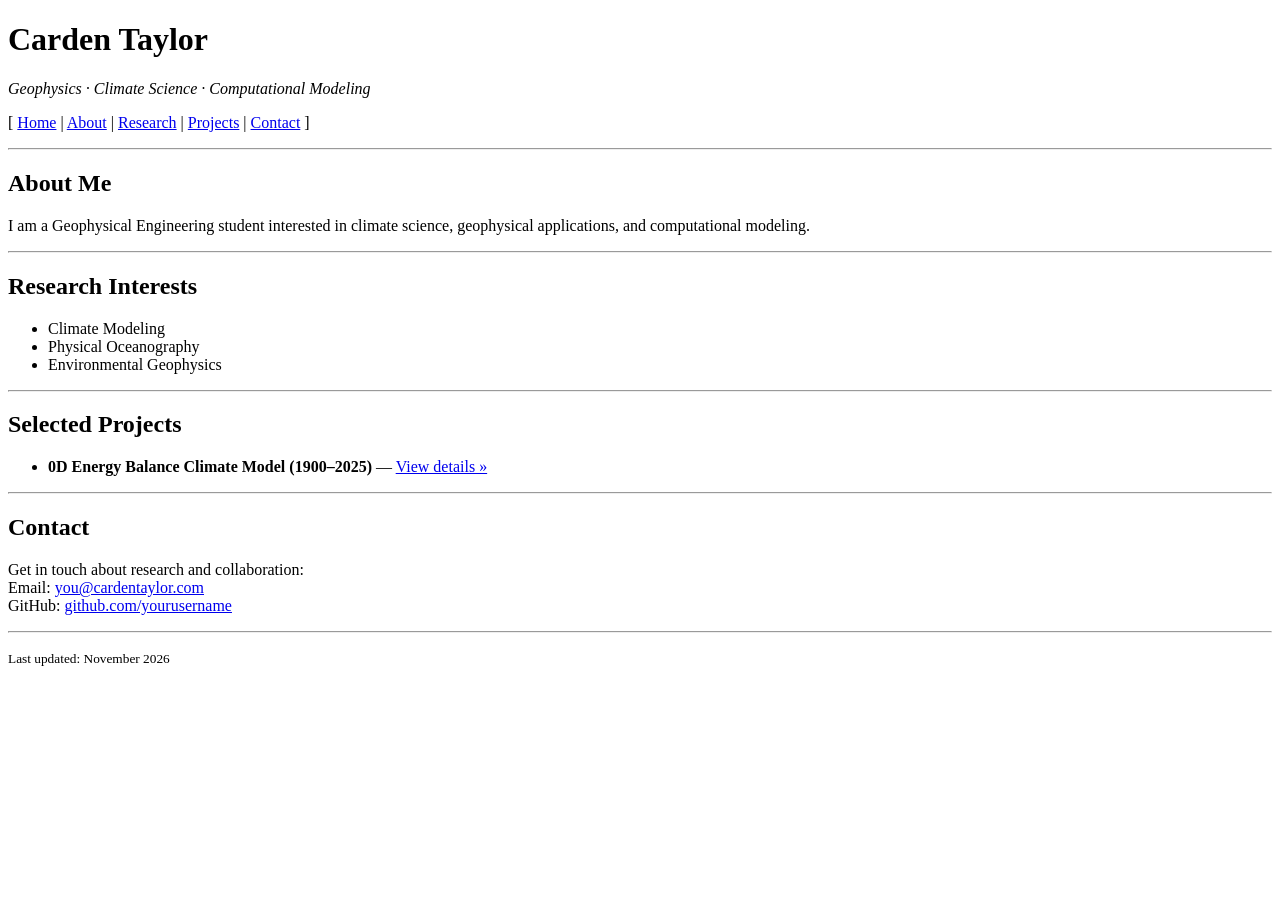
==== index.html @ 0af70a58 "Add files via upload" ====
<!DOCTYPE html>
<html lang="en">
<head>
    <meta charset="UTF-8">
    <meta name="viewport" content="width=device-width, initial-scale=1.0">
    <title>Carden Taylor - Geophysics</title>
</head>
<body>

    <h1>Carden Taylor</h1>
    <p><i>Geophysics &middot; Climate Science &middot; Computational Modeling</i></p>

    <p>
        [ <a href="index.html">Home</a> |
        <a href="#about">About</a> |
        <a href="#research">Research</a> |
        <a href="projects.html">Projects</a> |
        <a href="#contact">Contact</a> ]
    </p>

    <hr>

    <h2 id="about">About Me</h2>
    <p>
        I am a Geophysical Engineering student interested in climate science,
        geophysical applications, and computational modeling.
    </p>

    <hr>

    <h2 id="research">Research Interests</h2>
    <ul>
        <li>Climate Modeling</li>
        <li>Physical Oceanography</li>
        <li>Environmental Geophysics</li>
    </ul>

    <hr>

    <h2 id="projects">Selected Projects</h2>
    <ul>
        <li>
            <b>0D Energy Balance Climate Model (1900&ndash;2025)</b> &mdash;
            <a href="0d-energy-balance-climate-model.html">View details &raquo;</a>
        </li>
    </ul>

    <hr>

    <h2 id="contact">Contact</h2>
    <p>
        Get in touch about research and collaboration:<br>
        Email: <a href="mailto:you@cardentaylor.com">you@cardentaylor.com</a><br>
        GitHub: <a href="https://github.com/yourusername">github.com/yourusername</a>
    </p>

    <hr>

    <p><small>Last updated: November 2026</small></p>

</body>
</html>
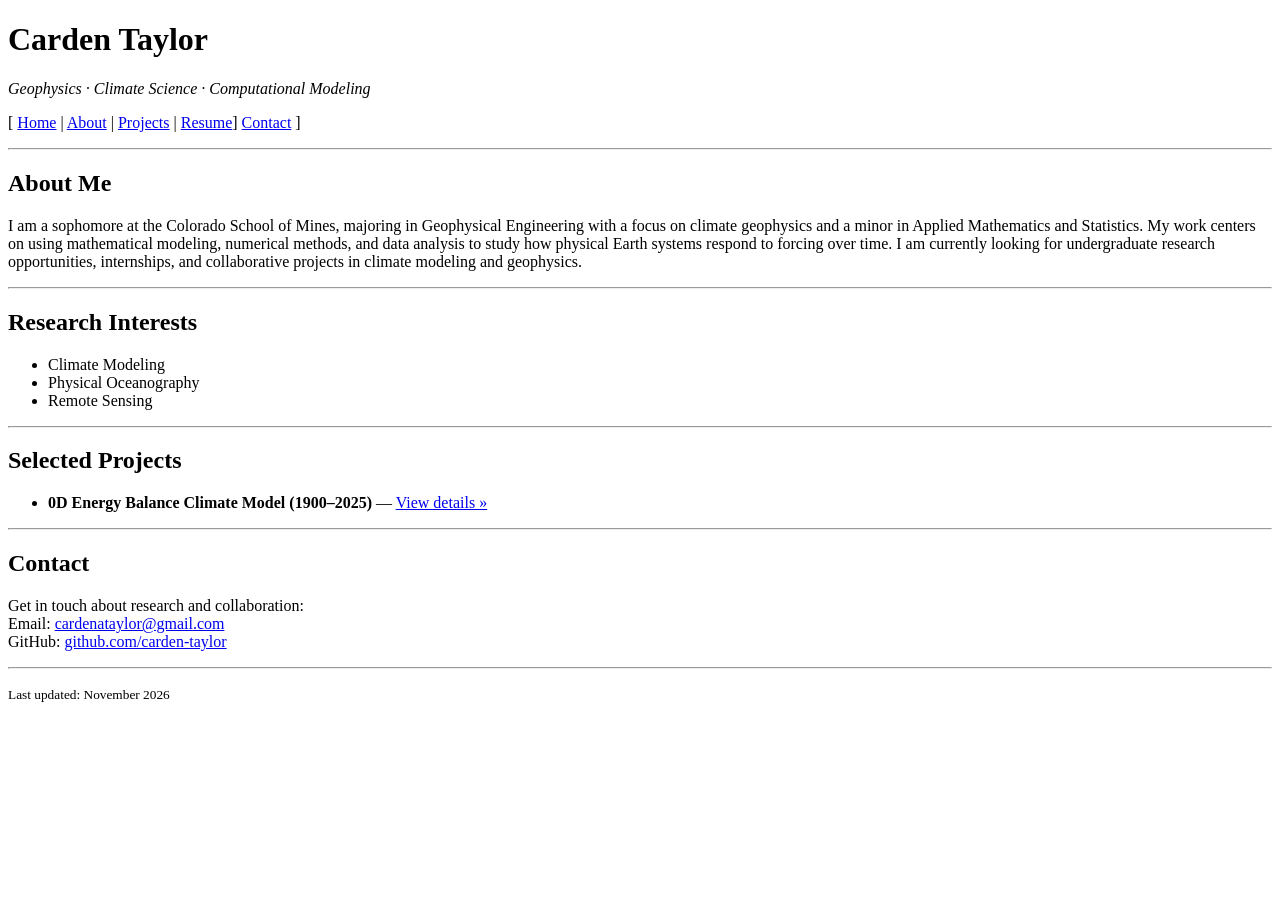
==== commit 811a9098: "Add files via upload" ====
--- a/index.html
+++ b/index.html
@@ -13,8 +13,8 @@
     <p>
         [ <a href="index.html">Home</a> |
         <a href="#about">About</a> |
-        <a href="#research">Research</a> |
-        <a href="projects.html">Projects</a> |
+        <a href="#projects">Projects</a> |
+        <a href="resume.pdf">Resume</a>]
         <a href="#contact">Contact</a> ]
     </p>
 
@@ -22,8 +22,7 @@
 
     <h2 id="about">About Me</h2>
     <p>
-        I am a Geophysical Engineering student interested in climate science,
-        geophysical applications, and computational modeling.
+        I am a sophomore at the Colorado School of Mines, majoring in Geophysical Engineering with a focus on climate geophysics and a minor in Applied Mathematics and Statistics. My work centers on using mathematical modeling, numerical methods, and data analysis to study how physical Earth systems respond to forcing over time. I am currently looking for undergraduate research opportunities, internships, and collaborative projects in climate modeling and geophysics.
     </p>
 
     <hr>
@@ -32,7 +31,7 @@
     <ul>
         <li>Climate Modeling</li>
         <li>Physical Oceanography</li>
-        <li>Environmental Geophysics</li>
+        <li>Remote Sensing</li>
     </ul>
 
     <hr>
@@ -50,8 +49,8 @@
     <h2 id="contact">Contact</h2>
     <p>
         Get in touch about research and collaboration:<br>
-        Email: <a href="mailto:you@cardentaylor.com">you@cardentaylor.com</a><br>
-        GitHub: <a href="https://github.com/yourusername">github.com/yourusername</a>
+        Email: <a href="mailto:cardenataylor@gmail.com">cardenataylor@gmail.com</a><br>
+        GitHub: <a href="https://github.com/carden-taylor">github.com/carden-taylor</a>
     </p>
 
     <hr>
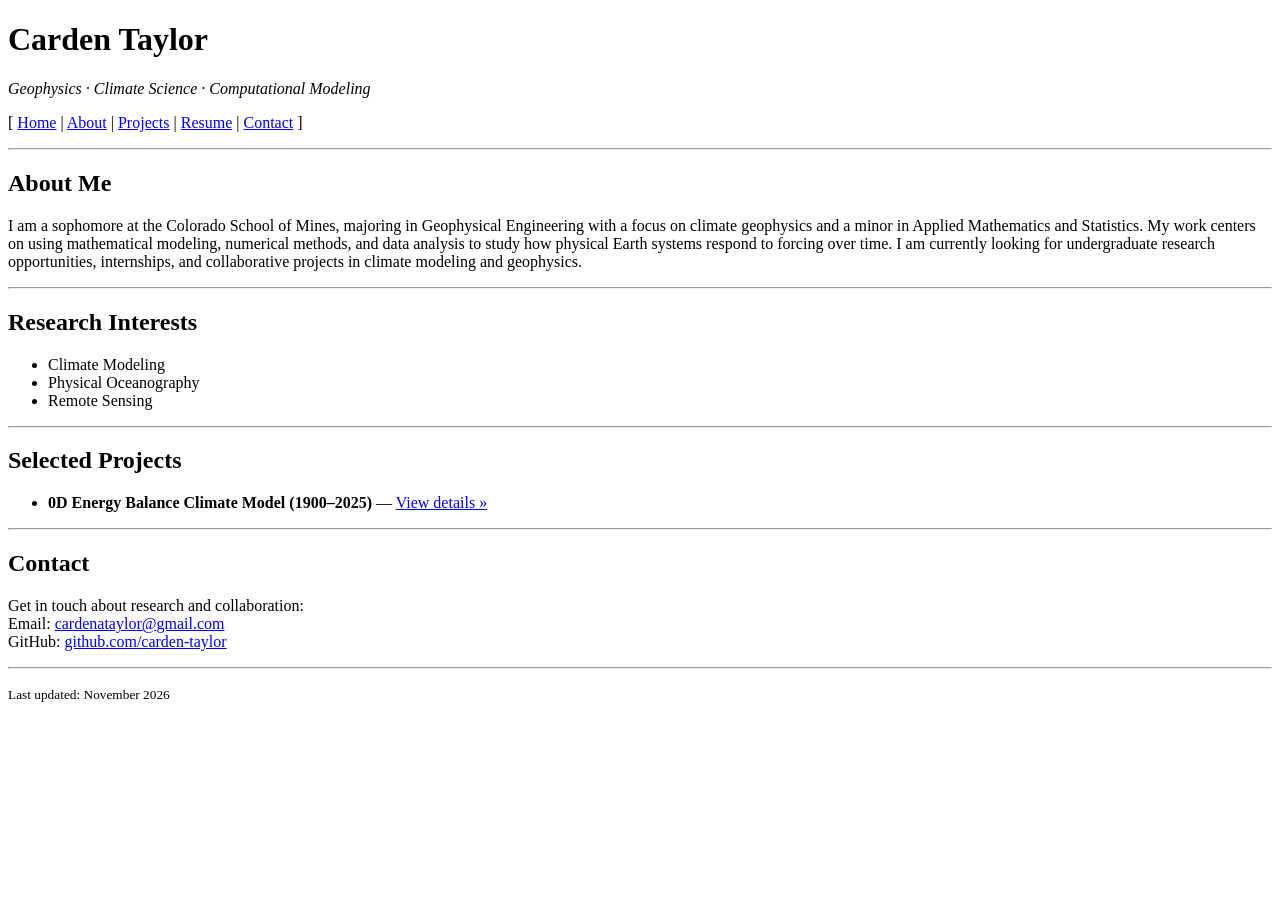
==== commit dae122b1: "Add files via upload" ====
--- a/index.html
+++ b/index.html
@@ -14,7 +14,7 @@
         [ <a href="index.html">Home</a> |
         <a href="#about">About</a> |
         <a href="#projects">Projects</a> |
-        <a href="resume.pdf">Resume</a>]
+        <a href="resume.pdf">Resume</a> |
         <a href="#contact">Contact</a> ]
     </p>
 
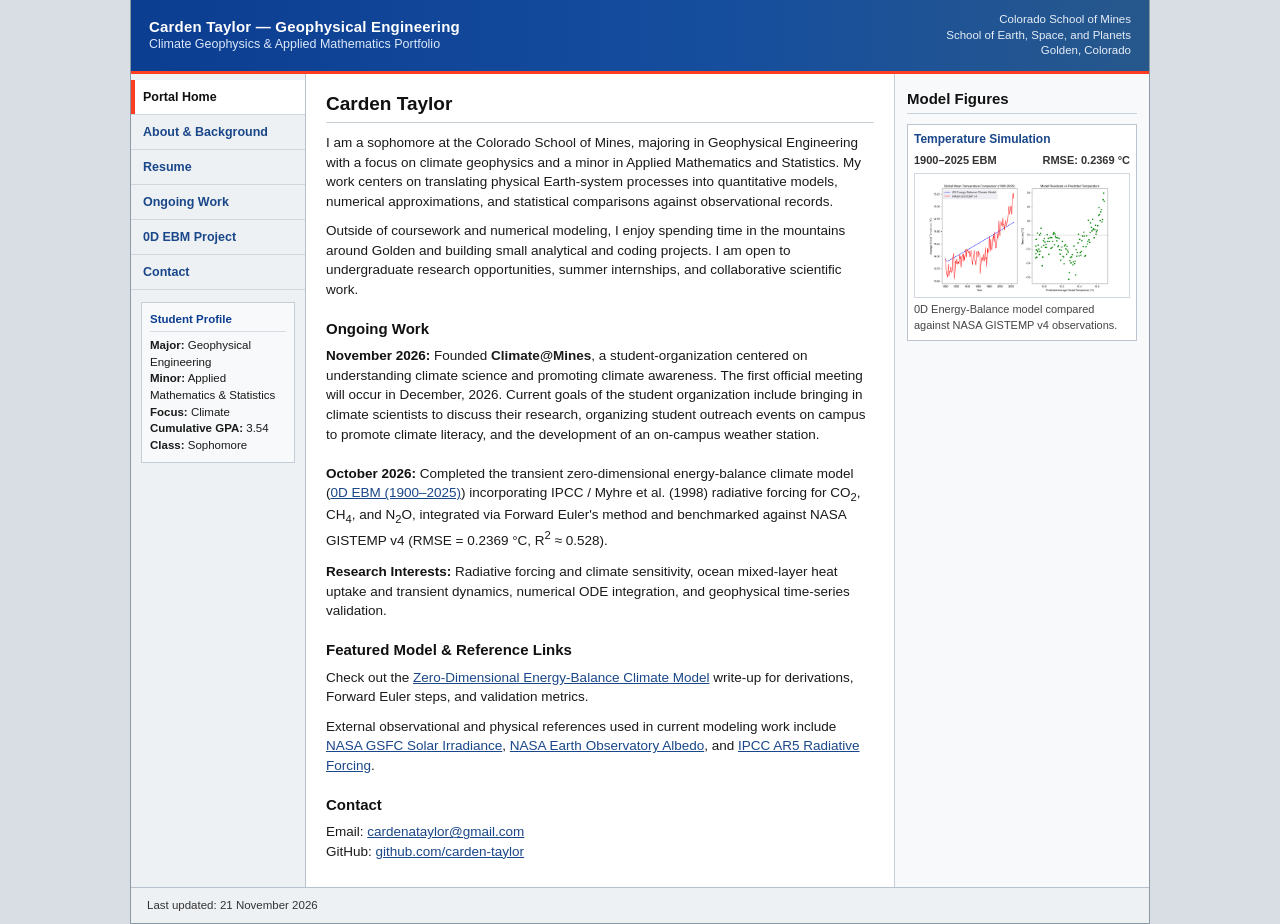
==== commit 345cfe2d: "Add files via upload" ====
--- a/index.html
+++ b/index.html
@@ -1,61 +1,119 @@
 <!DOCTYPE html>
 <html lang="en">
 <head>
-    <meta charset="UTF-8">
-    <meta name="viewport" content="width=device-width, initial-scale=1.0">
-    <title>Carden Taylor - Geophysics</title>
+  <meta charset="UTF-8">
+  <meta name="viewport" content="width=device-width, initial-scale=1.0">
+  <title>Carden Taylor - Climate Geophysics &amp; Modeling</title>
+  <link rel="stylesheet" href="style.css">
 </head>
 <body>
+  <div class="page-wrapper">
+    <header class="top-banner">
+      <div class="banner-left">
+        <div class="banner-titles">
+          <div class="agency-line">Carden Taylor &mdash; Geophysical Engineering</div>
+          <div class="sub-line">Climate Geophysics &amp; Applied Mathematics Portfolio</div>
+        </div>
+      </div>
+      <div class="banner-right">
+        Colorado School of Mines<br>
+        School of Earth, Space, and Planets<br>
+        Golden, Colorado
+      </div>
+    </header>
 
-    <h1>Carden Taylor</h1>
-    <p><i>Geophysics &middot; Climate Science &middot; Computational Modeling</i></p>
+    <div class="portal-body">
+      <nav class="left-nav" aria-label="Site Navigation">
+        <ul>
+          <li><a href="index.html" class="active">Portal Home</a></li>
+          <li><a href="#about">About &amp; Background</a></li>
+          <li><a href="resume.html">Resume</a></li>
+          <li><a href="#projects">Ongoing Work</a></li>
+          <li><a href="0d-energy-balance-climate-model.html">0D EBM Project</a></li>
+          <li><a href="#contact">Contact</a></li>
+        </ul>
 
-    <p>
-        [ <a href="index.html">Home</a> |
-        <a href="#about">About</a> |
-        <a href="#projects">Projects</a> |
-        <a href="resume.pdf">Resume</a> |
-        <a href="#contact">Contact</a> ]
-    </p>
+        <div class="sidebar-box">
+          <h4>Student Profile</h4>
+          <b>Major:</b> Geophysical Engineering<br>
+          <b>Minor:</b> Applied Mathematics &amp; Statistics<br>
+          <b>Focus:</b> Climate<br>
+          <b>Cumulative GPA:</b> 3.54<br>
+          <b>Class:</b> Sophomore
+        </div>
+      </nav>
 
-    <hr>
+      <main class="center-main">
+        <h1 id="about">Carden Taylor</h1>
+        <p>
+          I am a sophomore at the Colorado School of Mines, majoring in Geophysical Engineering
+          with a focus on climate geophysics and a minor in Applied Mathematics and Statistics. My work
+          centers on translating physical Earth-system processes into quantitative models, numerical
+          approximations, and statistical comparisons against observational records.
+        </p>
+        <p>
+          Outside of coursework and numerical modeling, I enjoy spending time in the mountains around
+          Golden and building small analytical and coding projects. I am open to undergraduate research
+          opportunities, summer internships, and collaborative scientific work.
+        </p>
 
-    <h2 id="about">About Me</h2>
-    <p>
-        I am a sophomore at the Colorado School of Mines, majoring in Geophysical Engineering with a focus on climate geophysics and a minor in Applied Mathematics and Statistics. My work centers on using mathematical modeling, numerical methods, and data analysis to study how physical Earth systems respond to forcing over time. I am currently looking for undergraduate research opportunities, internships, and collaborative projects in climate modeling and geophysics.
-    </p>
+        <h2 id="projects">Ongoing Work</h2>
 
-    <hr>
+        <div class="update-item">
+          <span class="update-date">November 2026:</span> Founded <b>Climate@Mines</b>, a student-organization centered on understanding climate science and promoting climate awareness. The first official meeting will occur in December, 2026. Current goals of the student organization include bringing in climate scientists to discuss their research, organizing student outreach events on campus to promote climate literacy, and the development of an on-campus weather station.<br><br>
+          <span class="update-date">October 2026:</span> Completed the transient zero-dimensional
+          energy-balance climate model (<a href="0d-energy-balance-climate-model.html">0D EBM (1900&ndash;2025)</a>)
+          incorporating IPCC / Myhre et al. (1998) radiative forcing for CO<sub>2</sub>, CH<sub>4</sub>,
+          and N<sub>2</sub>O, integrated via Forward Euler's method and benchmarked against NASA GISTEMP v4
+          (RMSE = 0.2369 &deg;C, R<sup>2</sup> &approx; 0.528).
+        </div>
 
-    <h2 id="research">Research Interests</h2>
-    <ul>
-        <li>Climate Modeling</li>
-        <li>Physical Oceanography</li>
-        <li>Remote Sensing</li>
-    </ul>
+        <div class="update-item">
+          <span class="update-date">Research Interests:</span> Radiative forcing and climate sensitivity,
+          ocean mixed-layer heat uptake and transient dynamics, numerical ODE integration, and geophysical
+          time-series validation.
+        </div>
 
-    <hr>
+        <h2 id="datasets">Featured Model &amp; Reference Links</h2>
+        <p>
+          Check out the <a href="0d-energy-balance-climate-model.html">Zero-Dimensional Energy-Balance Climate Model</a>
+          write-up for derivations, Forward Euler steps, and validation metrics.
+        </p>
+        <p>
+          External observational and physical references used in current modeling work include
+          <a href="https://earth.gsfc.nasa.gov/climate/projects/solar-irradiance/science">NASA GSFC Solar Irradiance</a>,
+          <a href="https://science.nasa.gov/earth/earth-observatory/measuring-earths-albedo-84499/">NASA Earth Observatory Albedo</a>,
+          and <a href="https://www.ipcc.ch/site/assets/uploads/2018/07/WGI_AR5_Chap_8_SM.pdf">IPCC AR5 Radiative Forcing</a>.
+        </p>
 
-    <h2 id="projects">Selected Projects</h2>
-    <ul>
-        <li>
-            <b>0D Energy Balance Climate Model (1900&ndash;2025)</b> &mdash;
-            <a href="0d-energy-balance-climate-model.html">View details &raquo;</a>
-        </li>
-    </ul>
+        <h2 id="contact">Contact</h2>
+        <p>
+          Email: <a href="mailto:cardenataylor@gmail.com">cardenataylor@gmail.com</a><br>
+          GitHub: <a href="https://github.com/carden-taylor">github.com/carden-taylor</a>
+        </p>
+      </main>
 
-    <hr>
+      <aside class="right-panel" aria-label="Model Figures and Summary">
+        <h2>Model Figures</h2>
 
-    <h2 id="contact">Contact</h2>
-    <p>
-        Get in touch about research and collaboration:<br>
-        Email: <a href="mailto:cardenataylor@gmail.com">cardenataylor@gmail.com</a><br>
-        GitHub: <a href="https://github.com/carden-taylor">github.com/carden-taylor</a>
-    </p>
+        <div class="figure-block">
+          <div class="figure-title">Temperature Simulation</div>
+          <div class="figure-meta">
+            <span>1900&ndash;2025 EBM</span>
+            <span>RMSE: 0.2369 &deg;C</span>
+          </div>
+          <!-- Replace temp-comparison-1900-2025.png with your exported plot image -->
+          <img src="0d-energy-balance-climate-model.png" alt="Global Mean Temperature Comparison (1900-2025) vs NASA GISTEMP v4">
+          <div class="figure-caption">
+            0D Energy-Balance model compared against NASA GISTEMP v4 observations.
+          </div>
+        </div>
+      </aside>
+    </div>
 
-    <hr>
-
-    <p><small>Last updated: November 2026</small></p>
-
+    <footer class="site-footer">
+      <div>Last updated: 21 November 2026</div>
+    </footer>
+  </div>
 </body>
 </html>
--- a/style.css
+++ b/style.css
@@ -0,0 +1,338 @@
+/* Classic NASA / GISS-inspired scientific portal stylesheet */
+* {
+  box-sizing: border-box;
+}
+
+body {
+  margin: 0;
+  padding: 0;
+  background-color: #d8dee4;
+  font-family: Arial, Helvetica, sans-serif;
+  font-size: 13.5px;
+  line-height: 1.45;
+  color: #1a1a1a;
+}
+
+.page-wrapper {
+  max-width: 1020px;
+  margin: 0 auto;
+  background-color: #ffffff;
+  border-left: 1px solid #8c99a6;
+  border-right: 1px solid #8c99a6;
+  border-bottom: 1px solid #8c99a6;
+}
+
+/* Top NASA / Institution Banner */
+.top-banner {
+  background: linear-gradient(90deg, #0b3d91 0%, #164e9e 58%, #27588c 100%);
+  color: #ffffff;
+  padding: 12px 18px;
+  border-bottom: 3px solid #fc3d21;
+  display: flex;
+  justify-content: space-between;
+  align-items: center;
+  gap: 16px;
+}
+
+.banner-left {
+  display: flex;
+  align-items: center;
+  gap: 14px;
+}
+
+.mission-badge {
+  width: 54px;
+  height: 54px;
+  border-radius: 50%;
+  background-color: #06255c;
+  border: 2px solid #8ab4f8;
+  display: flex;
+  flex-direction: column;
+  align-items: center;
+  justify-content: center;
+  font-weight: bold;
+  letter-spacing: 0.5px;
+  flex-shrink: 0;
+}
+
+.mission-badge .badge-top {
+  font-size: 13px;
+  color: #ffffff;
+  line-height: 1.1;
+}
+
+.mission-badge .badge-sub {
+  font-size: 8px;
+  color: #bcd4f8;
+  line-height: 1.1;
+}
+
+.banner-titles .agency-line {
+  font-size: 15px;
+  font-weight: bold;
+  letter-spacing: 0.2px;
+  line-height: 1.25;
+}
+
+.banner-titles .sub-line {
+  font-size: 12.5px;
+  color: #dce8fa;
+  line-height: 1.25;
+}
+
+.banner-right {
+  text-align: right;
+  font-size: 11.5px;
+  line-height: 1.35;
+  color: #e6eef8;
+}
+
+/* Three-column classic portal grid */
+.portal-body {
+  display: grid;
+  grid-template-columns: 175px 1fr 255px;
+  min-height: 520px;
+}
+
+/* Left Sidebar Navigation */
+.left-nav {
+  background-color: #eef1f4;
+  border-right: 1px solid #b8c2cc;
+  padding-top: 6px;
+}
+
+.left-nav ul {
+  list-style: none;
+  margin: 0;
+  padding: 0;
+}
+
+.left-nav li {
+  border-bottom: 1px solid #cfd6de;
+}
+
+.left-nav a {
+  display: block;
+  padding: 8px 12px;
+  text-decoration: none;
+  font-weight: bold;
+  font-size: 12.5px;
+  color: #1a4789;
+  background-color: #eef1f4;
+}
+
+.left-nav a:hover {
+  background-color: #dfe6ed;
+  color: #0b2d5e;
+  text-decoration: underline;
+}
+
+.left-nav a.active {
+  background-color: #ffffff;
+  color: #111111;
+  border-left: 4px solid #fc3d21;
+  padding-left: 8px;
+}
+
+.sidebar-box {
+  margin: 12px 10px;
+  padding: 8px;
+  background-color: #f8f9fa;
+  border: 1px solid #c5cdd6;
+  font-size: 11.5px;
+}
+
+.sidebar-box h4 {
+  margin: 0 0 5px 0;
+  font-size: 11.5px;
+  color: #0b3d91;
+  border-bottom: 1px solid #d5dce3;
+  padding-bottom: 3px;
+}
+
+/* Center Main Column */
+.center-main {
+  padding: 16px 20px;
+  background-color: #ffffff;
+}
+
+.center-main h1 {
+  margin: 0 0 10px 0;
+  font-size: 19px;
+  color: #111111;
+  border-bottom: 1px solid #c8d0d8;
+  padding-bottom: 5px;
+}
+
+.center-main h2 {
+  margin: 18px 0 7px 0;
+  font-size: 15px;
+  color: #111111;
+}
+
+.center-main h3 {
+  margin: 14px 0 5px 0;
+  font-size: 13.5px;
+  color: #0b3d91;
+}
+
+.center-main p {
+  margin: 0 0 10px 0;
+}
+
+a {
+  color: #1a4789;
+}
+
+a:visited {
+  color: #4b2e83;
+}
+
+a:hover {
+  color: #b31b1b;
+}
+
+.update-item {
+  margin-bottom: 12px;
+}
+
+.update-date {
+  font-weight: bold;
+  color: #111111;
+}
+
+/* Right Figures & Data Column */
+.right-panel {
+  background-color: #f7f9fb;
+  border-left: 1px solid #c5cdd6;
+  padding: 14px 12px;
+}
+
+.right-panel h2 {
+  margin: 0 0 10px 0;
+  font-size: 15px;
+  color: #111111;
+  border-bottom: 1px solid #c8d0d8;
+  padding-bottom: 4px;
+}
+
+.figure-block {
+  margin-bottom: 14px;
+  background-color: #ffffff;
+  border: 1px solid #bcc5cf;
+  padding: 6px;
+}
+
+.figure-title {
+  font-size: 12px;
+  font-weight: bold;
+  color: #1a4789;
+  margin-bottom: 4px;
+}
+
+.figure-meta {
+  display: flex;
+  justify-content: space-between;
+  font-size: 11px;
+  font-weight: bold;
+  color: #333333;
+  margin-bottom: 4px;
+}
+
+.figure-block img {
+  display: block;
+  width: 100%;
+  height: auto;
+  border: 1px solid #d0d7de;
+}
+
+.figure-caption {
+  font-size: 11px;
+  color: #444444;
+  margin-top: 4px;
+}
+
+.station-box {
+  background-color: #eef2f6;
+  border: 1px solid #b5bec8;
+  padding: 6px;
+  font-size: 11px;
+}
+
+.station-header {
+  font-weight: bold;
+  color: #111111;
+  border-bottom: 1px solid #c5cdd6;
+  padding-bottom: 3px;
+  margin-bottom: 4px;
+}
+
+/* Tables & Equations */
+table.data-table {
+  width: 100%;
+  border-collapse: collapse;
+  margin: 10px 0 14px 0;
+  font-size: 12px;
+}
+
+table.data-table th {
+  background-color: #e4eaf1;
+  color: #111111;
+  text-align: left;
+  padding: 5px 7px;
+  border: 1px solid #9aa6b2;
+}
+
+table.data-table td {
+  padding: 5px 7px;
+  border: 1px solid #b8c2cc;
+}
+
+.eq-box {
+  background-color: #f4f6f9;
+  border: 1px solid #c5cdd6;
+  padding: 8px 10px;
+  margin: 8px 0 12px 0;
+  overflow-x: auto;
+}
+
+/* Footer */
+.site-footer {
+  background-color: #eef1f4;
+  border-top: 1px solid #b8c2cc;
+  padding: 9px 16px;
+  font-size: 11.5px;
+  color: #333333;
+  display: flex;
+  justify-content: space-between;
+  flex-wrap: wrap;
+  gap: 8px;
+}
+
+@media (max-width: 860px) {
+  .portal-body {
+    grid-template-columns: 160px 1fr;
+  }
+  .right-panel {
+    grid-column: 1 / -1;
+    border-left: none;
+    border-top: 1px solid #c5cdd6;
+  }
+}
+
+@media (max-width: 620px) {
+  .top-banner {
+    flex-direction: column;
+    align-items: flex-start;
+  }
+  .banner-right {
+    text-align: left;
+  }
+  .portal-body {
+    grid-template-columns: 1fr;
+  }
+  .left-nav {
+    border-right: none;
+    border-bottom: 1px solid #b8c2cc;
+  }
+}
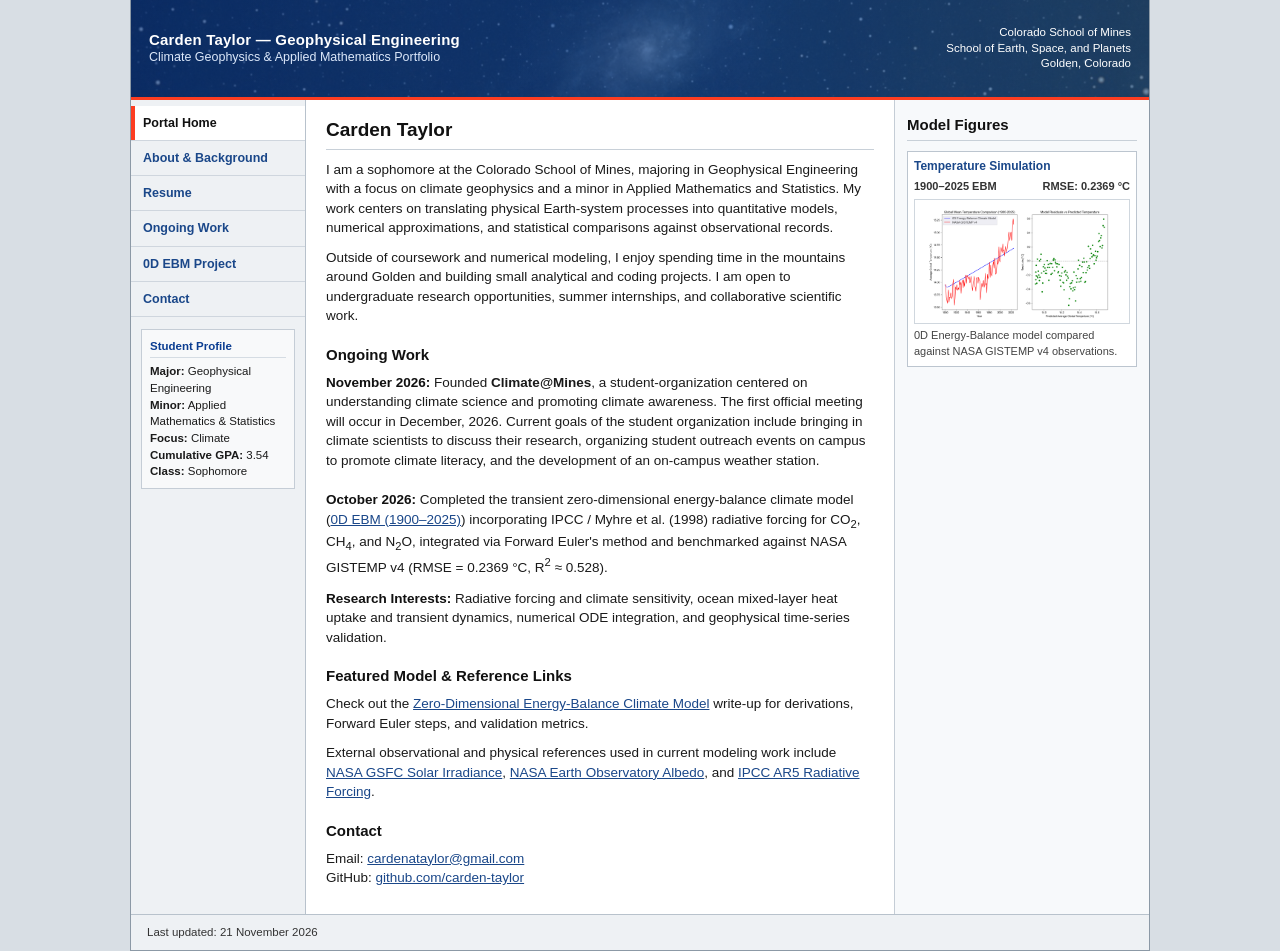
==== commit a36a5b93: "Add files via upload" ====
--- a/index.html
+++ b/index.html
@@ -8,19 +8,22 @@
 </head>
 <body>
   <div class="page-wrapper">
-    <header class="top-banner">
-      <div class="banner-left">
-        <div class="banner-titles">
-          <div class="agency-line">Carden Taylor &mdash; Geophysical Engineering</div>
-          <div class="sub-line">Climate Geophysics &amp; Applied Mathematics Portfolio</div>
-        </div>
+    <header class="top-banner banner-with-bg">
+  <img class="banner-bg-img" src="banner.png" alt="0D Energy-Balance Climate Model" aria-hidden="true">
+  <div class="banner-overlay-content">
+    <div class="banner-left">
+      <div class="banner-titles">
+        <div class="agency-line">Carden Taylor &mdash; Geophysical Engineering</div>
+        <div class="sub-line">Climate Geophysics &amp; Applied Mathematics Portfolio</div>
       </div>
-      <div class="banner-right">
-        Colorado School of Mines<br>
-        School of Earth, Space, and Planets<br>
-        Golden, Colorado
-      </div>
-    </header>
+    </div>
+    <div class="banner-right">
+      Colorado School of Mines<br>
+      School of Earth, Space, and Planets<br>
+      Golden, Colorado
+    </div>
+  </div>
+</header>
 
     <div class="portal-body">
       <nav class="left-nav" aria-label="Site Navigation">
--- a/style.css
+++ b/style.css
@@ -335,4 +335,44 @@
     border-right: none;
     border-bottom: 1px solid #b8c2cc;
   }
+}
+
+.top-banner.banner-with-bg {
+  position: relative;
+  padding: 0;
+  height: 100px;
+  overflow: hidden;
+  background-color: #0b3d91;
+  border-bottom: 3px solid #fc3d21;
+}
+
+.banner-bg-img {
+  position: absolute;
+  inset: 0;
+  width: 100%;
+  height: 100%;
+  object-fit: cover;
+  object-position: center;
+  opacity: 0.35;
+}
+
+.banner-overlay-content {
+  position: relative;
+  z-index: 1;
+  width: 100%;
+  height: 100%;
+  padding: 12px 18px;
+  display: flex;
+  justify-content: space-between;
+  align-items: center;
+  gap: 20px;
+}
+
+.banner-right {
+  margin-left: auto;
+  text-align: right;
+  font-size: 11.5px;
+  line-height: 1.35;
+  color: #ffffff;
+  flex-shrink: 0;
 }
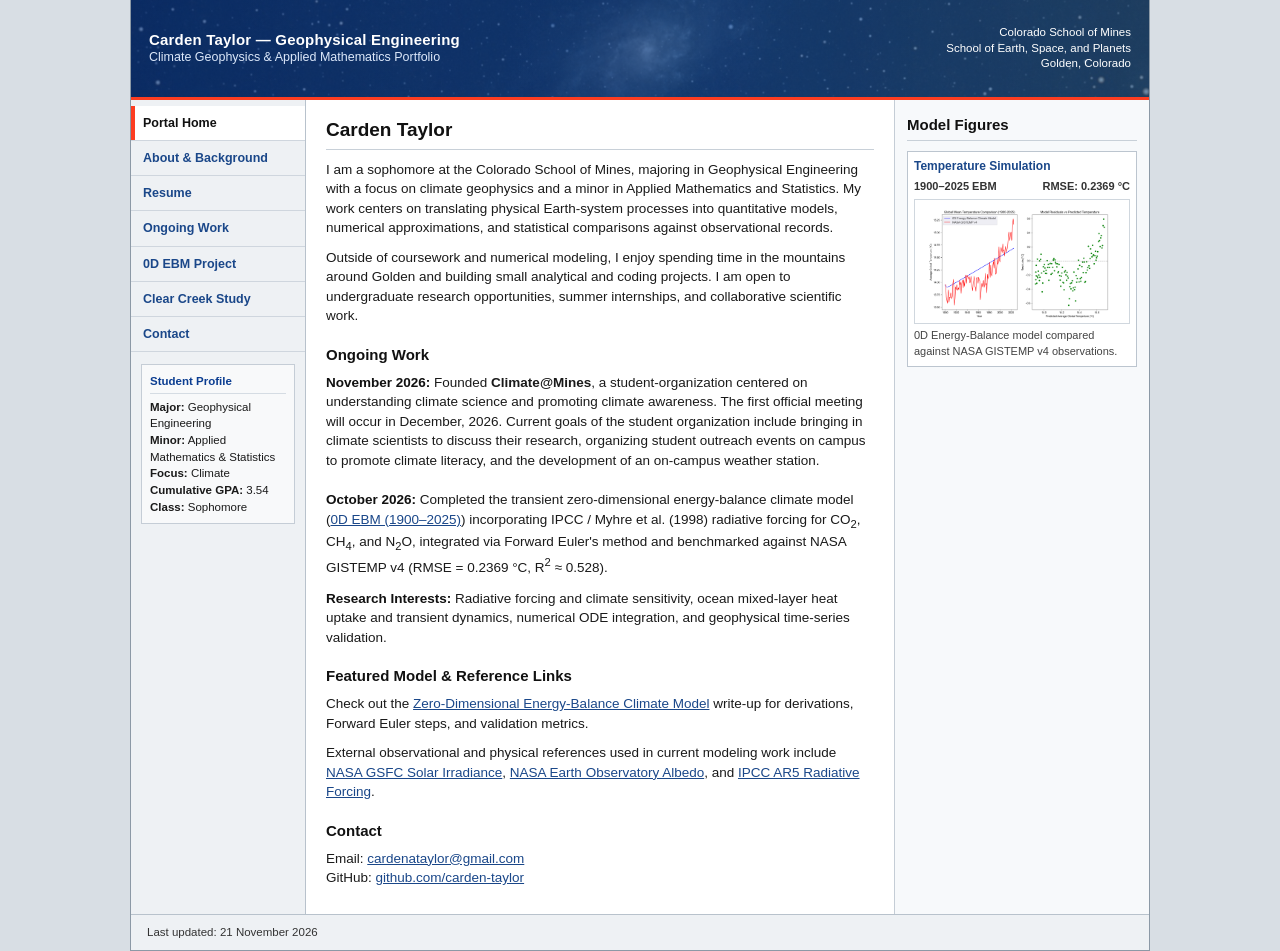
==== commit 1cb420b4: "Add files via upload" ====
--- a/index.html
+++ b/index.html
@@ -33,6 +33,7 @@
           <li><a href="resume.html">Resume</a></li>
           <li><a href="#projects">Ongoing Work</a></li>
           <li><a href="0d-energy-balance-climate-model.html">0D EBM Project</a></li>
+          <li><a href="hydrogeochemical-analysis-clear-creek.html">Clear Creek Study</a></li>
           <li><a href="#contact">Contact</a></li>
         </ul>
 
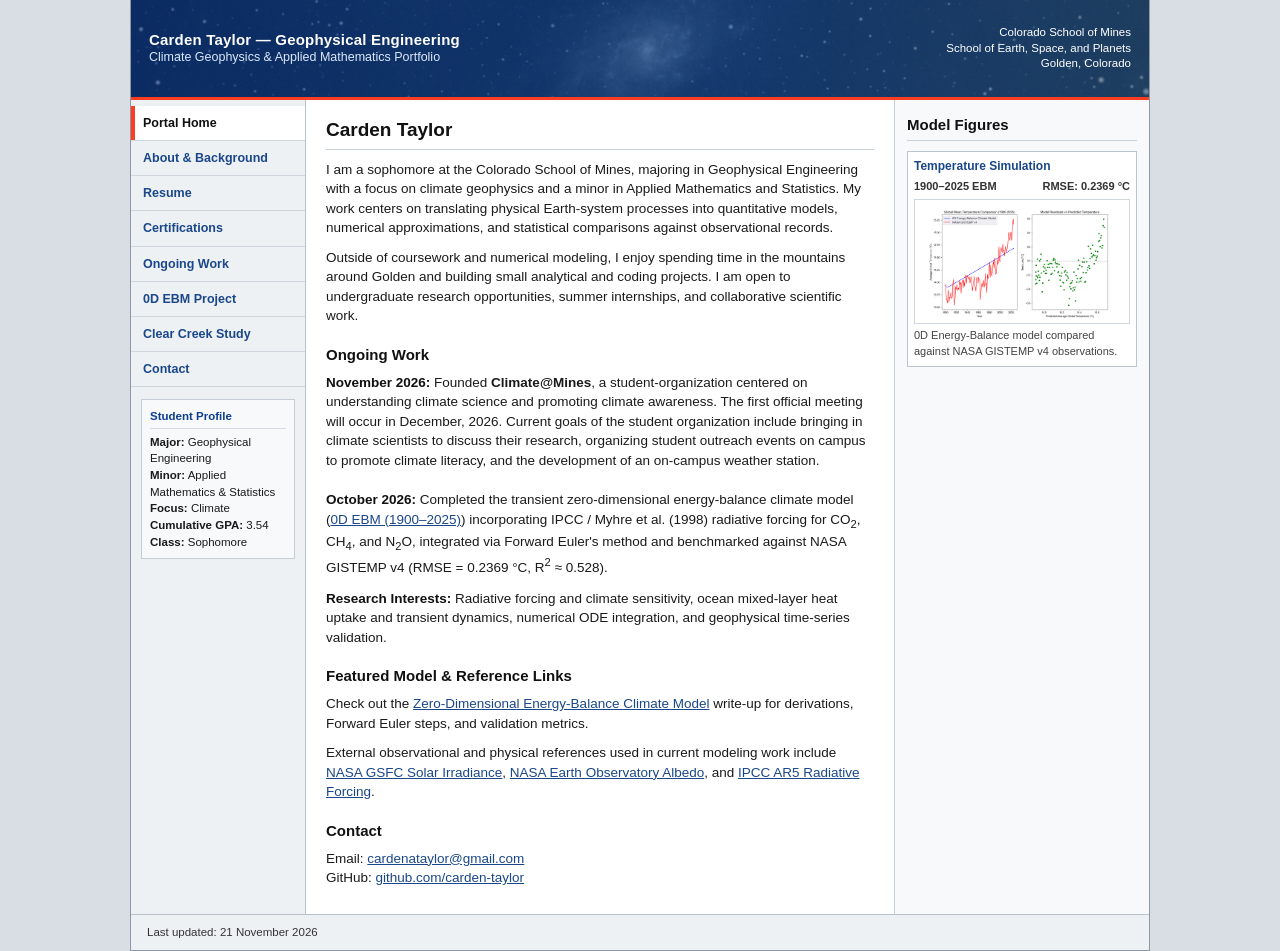
==== commit 1ce4a868: "Add files via upload" ====
--- a/index.html
+++ b/index.html
@@ -31,6 +31,7 @@
           <li><a href="index.html" class="active">Portal Home</a></li>
           <li><a href="#about">About &amp; Background</a></li>
           <li><a href="resume.html">Resume</a></li>
+          <li><a href="certifications.html">Certifications</a></li>
           <li><a href="#projects">Ongoing Work</a></li>
           <li><a href="0d-energy-balance-climate-model.html">0D EBM Project</a></li>
           <li><a href="hydrogeochemical-analysis-clear-creek.html">Clear Creek Study</a></li>
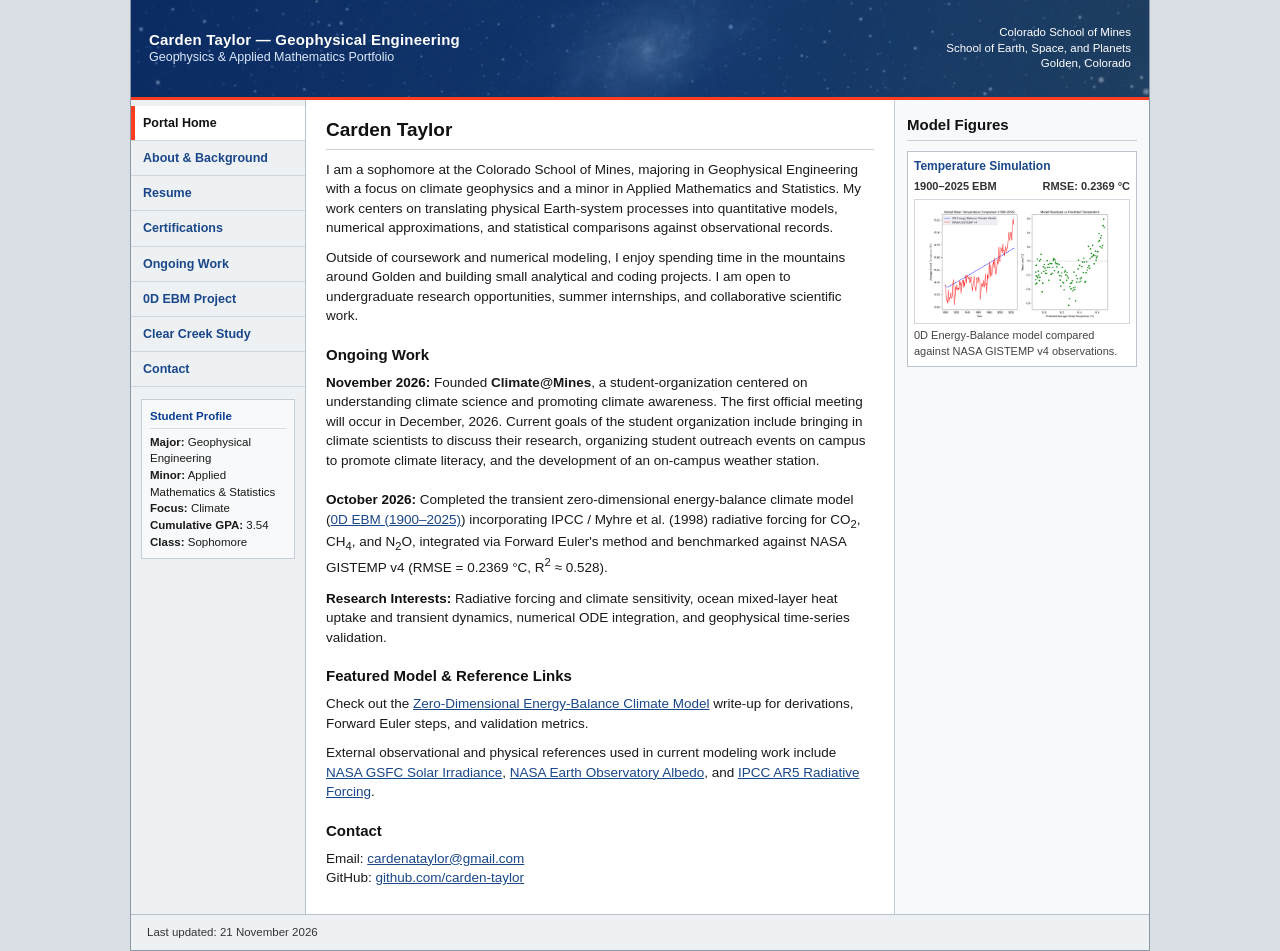
==== commit 5614eb20: "Add files via upload" ====
--- a/index.html
+++ b/index.html
@@ -3,7 +3,7 @@
 <head>
   <meta charset="UTF-8">
   <meta name="viewport" content="width=device-width, initial-scale=1.0">
-  <title>Carden Taylor - Climate Geophysics &amp; Modeling</title>
+  <title>Carden Taylor - Geophysics</title>
   <link rel="stylesheet" href="style.css">
 </head>
 <body>
@@ -14,7 +14,7 @@
     <div class="banner-left">
       <div class="banner-titles">
         <div class="agency-line">Carden Taylor &mdash; Geophysical Engineering</div>
-        <div class="sub-line">Climate Geophysics &amp; Applied Mathematics Portfolio</div>
+        <div class="sub-line">Geophysics &amp; Applied Mathematics Portfolio</div>
       </div>
     </div>
     <div class="banner-right">
